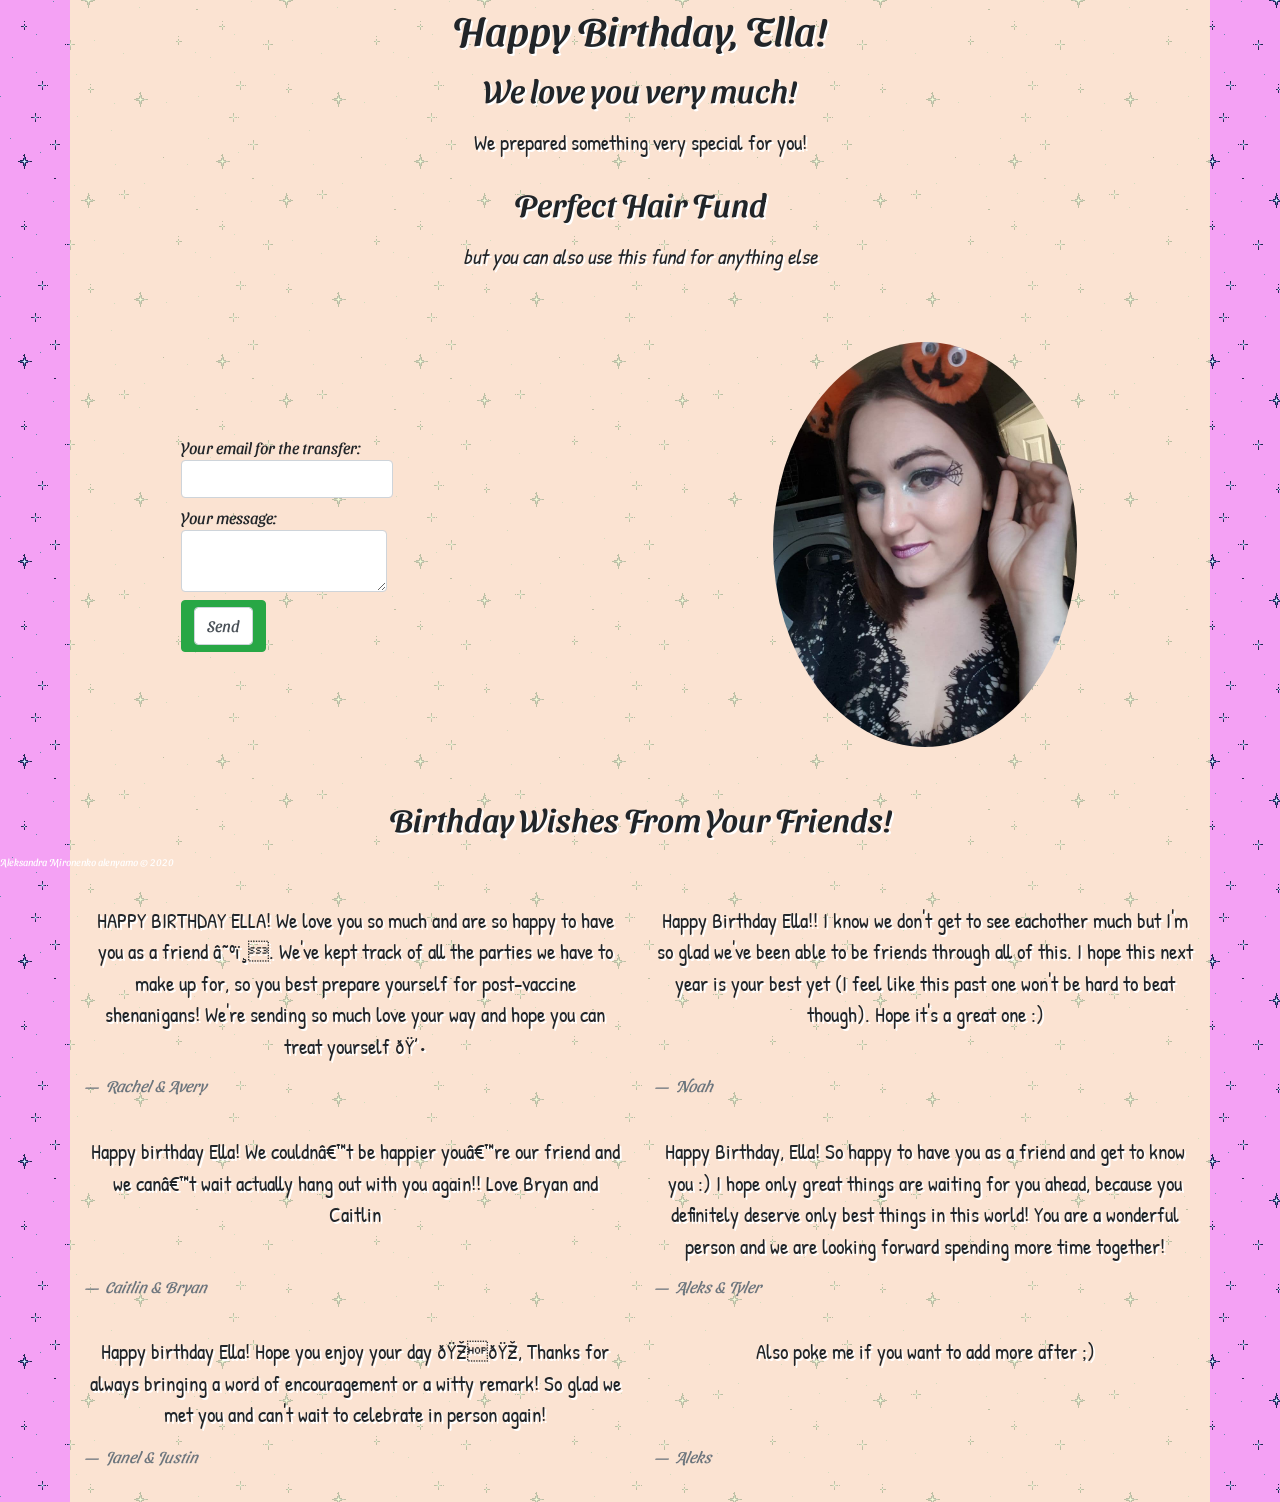
==== index.html @ 82995c3a "edites to file formatting" ====
<!doctype html>
<html lang="en">
<head>
    <title> Happy Birthday, Ella!</title>

    
    <meta name="viewport" content="width=device-width, initial-scale=1">
    <link rel="icon" href="https://lh3.googleusercontent.com/proxy/c2nDk7TH5RUul4nzLcPXVSFwkG79y-3UvOztnrQwkXFyHzuM6i2hrpkuIZ-dKR2P9VPtSrKRAao-OwUmbM6C_0zaxxpo0rcinPMCR6eVocKYyjVCXnKBlfg">
   <link rel="stylesheet" href="https://cdn.jsdelivr.net/npm/bootstrap@4.5.3/dist/css/bootstrap.min.css" integrity="sha384-TX8t27EcRE3e/ihU7zmQxVncDAy5uIKz4rEkgIXeMed4M0jlfIDPvg6uqKI2xXr2" crossorigin="anonymous">
    <link rel="stylesheet" href="assets/style.css">
    <link href="https://fonts.googleapis.com/css?family=Comfortaa|Gugi|KoHo|Pacifico" rel="stylesheet">
    <link rel="preconnect" href="https://fonts.gstatic.com">
<link href="https://fonts.googleapis.com/css2?family=Sansita+Swashed&display=swap" rel="stylesheet">
    <link rel="preconnect" href="https://fonts.gstatic.com">
<link href="https://fonts.googleapis.com/css2?family=Patrick+Hand&display=swap" rel="stylesheet">

</head>



<body>




<div class="content">
    <div class="container">
        <div class="row align-items-center">
        <div  class="col-md-8 col-sm-12 offset-md-2">
            <h1 id="welcome"> Happy Birthday, Ella!</h1>
            <h2> We love you very much!</h2>
        </div>
            
       
        </div>
       <div class="row align-items-center">
               <div class="col-md-8 col-sm-12 offset-md-2">
                   <p>We prepared something very special for you! </p>
                   <h2>Perfect Hair Fund</h2>
                   <p><i>but you can also use this fund for anything else</i></p>
           </div>
        </div>
        <div class="row align-items-center">
               <div  class="col-md-6 justify-content-center col-sm-12">
                   <form class="p-5 d-block justify-content-center m-5" action="https://formspree.io/f/xoqpnlra" method="POST">
                       <label> Your email for the transfer:
  <input type="text" class="form-control" name="_replyto"></label> <br>
                       <label>
                            Your message:
    <textarea class="form-control" name="message"></textarea>
                       </label> <br>
 
 <button class="btn-success btn"> <input class="form-control" type="submit" value="Send"></button>
</form>
            </div>
          <div  class="col-md-6 col-sm-12">
        <img src="assets/photo.jpg" class="img-responsive mx-auto img-fluid d-block photo p-lg-5 p-md-2" >     
            
            </div></div>
        <div>
        <div>
            <h2>Birthday Wishes From Your Friends!</h2>
            </div></div>
        <div class="row">
            
        <div class="col-sm-12 mt-5 col-md-6">
            <blockquote class="blockquote">
                <p class="mb-0">HAPPY BIRTHDAY ELLA! We love you so much and are so happy to have you as a friend ☺️. We've kept track of all the parties we have to make up for, so you best prepare yourself for post-vaccine shenanigans! We're sending so much love your way and hope you can treat yourself 💕</p>
  <footer class="blockquote-footer"> <cite title="Source Title"> Rachel & Avery</cite></footer>
       </blockquote>
            </div>
        <div class="col-sm-12 mt-5 col-md-6">
                <blockquote  class="blockquote">
                <p class="mb-0">Happy Birthday Ella!! I know we don't get to see eachother much but I'm so glad we've been able to be friends through all of this. I hope this next year is your best yet (I feel like this past one won't be hard to beat though). Hope it's a great one :)</p>
  <footer class="blockquote-footer"> <cite title="Source Title">Noah</cite></footer>
                  </blockquote></div></div>
          <div class="row">
        <div class="col-sm-12 mt-5 col-md-6">
                 <blockquote class="blockquote">
                <p class="mb-0">Happy birthday Ella! We couldn’t be happier you’re our friend and we can’t wait actually hang out with you again!! Love Bryan and Caitlin</p>
  <footer class="blockquote-footer"> <cite title="Source Title"> Caitlin & Bryan</cite></footer>
       </blockquote>
            </div>
        <div class="col-sm-12 mt-5 col-md-6">
                   <blockquote class="blockquote">
                <p class="mb-0">Happy Birthday, Ella! So happy to have you as a friend and get to know you :) I hope only great things are waiting for you ahead, because you definitely deserve only best things in this world! You are a wonderful person and we are looking forward spending more time together!</p>
  <footer class="blockquote-footer"> <cite title="Source Title"> Aleks & Tyler</cite></footer>
       </blockquote></div></div>
                <div class="row">
        <div class="col-sm-12 mt-5 col-md-6">
                 <blockquote class="blockquote">
                <p class="mb-0">Happy birthday Ella! Hope you enjoy your day 🎁🎂 Thanks for always bringing a word of encouragement or a witty remark! So glad we met you and can't wait to celebrate in person again! </p>
  <footer class="blockquote-footer"> <cite title="Source Title"> Janel & Justin</cite></footer>
       </blockquote>
            </div>
        <div class="col-sm-12 mt-5 col-md-6">
                   <blockquote class="blockquote">
                <p class="mb-0">Also poke me if you want to add more after ;) </p>
  <footer class="blockquote-footer"> <cite title="Source Title"> Aleks</cite></footer>
       </blockquote></div></div>
    </div>
</div>
    

    
  
    
    </body>
<footer>
   <center>Aleksandra Mironenko alenyamo  &copy; 2020</center> </footer>
        <script src="https://code.jquery.com/jquery-3.5.1.slim.min.js" integrity="sha384-DfXdz2htPH0lsSSs5nCTpuj/zy4C+OGpamoFVy38MVBnE+IbbVYUew+OrCXaRkfj" crossorigin="anonymous"></script>
<script src="https://cdn.jsdelivr.net/npm/bootstrap@4.5.3/dist/js/bootstrap.bundle.min.js" integrity="sha384-ho+j7jyWK8fNQe+A12Hb8AhRq26LrZ/JpcUGGOn+Y7RsweNrtN/tE3MoK7ZeZDyx" crossorigin="anonymous"></script>

    <script src="assets/script.js" ></script>
 

</html>
---- assets/style.css ----
body {
    background-color: #F4A1F4;
    background-image: url("WG8P.gif");
    font-family: 'Sansita Swashed', cursive;
  
  
}

.container {
    background-color: rgba(255, 255, 197, 0.7);
    padding-bottom: 50px;
}

p, ul, ol, a {
    font-family: 'Patrick Hand', cursive;
    font-size: 21px;
}
  
    p, h1, h2, h3 , h4, h5 {
        padding: 5px 0px;
       
       text-align: center;
        text-shadow: 2px 2px white;
    }

footer {
    bottom: 0px;
    top: 95%;
    position: absolute;
    font-size: 10px;
    color: white;
    
    
}

.photo {
    max-width: 400px;
    height: auto;
    border-radius: 50%;
    align-content: center;
}
    
    @media only screen and (max-width: 1000px) {
        .photo {
        max-width: 300px;
        }
}
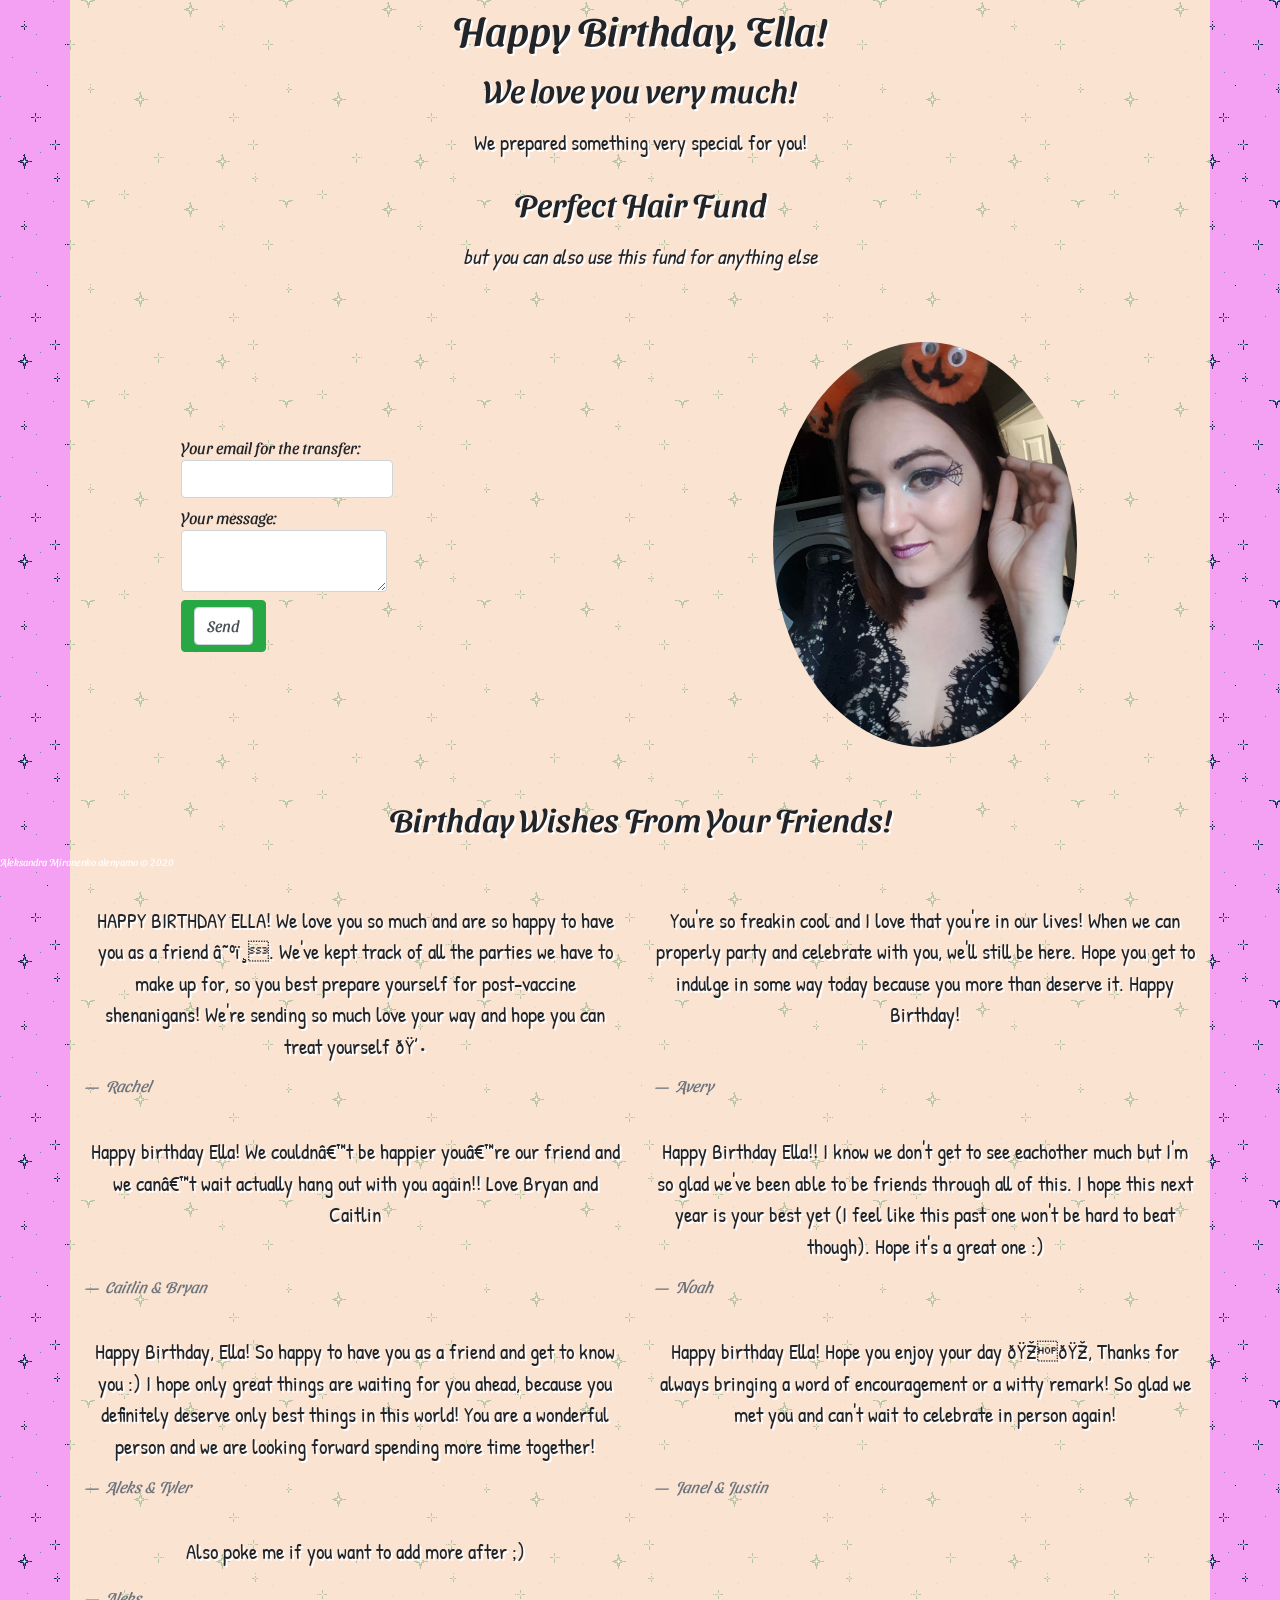
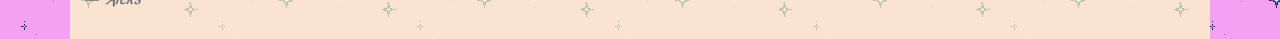
==== commit e75ebf8e: "Update index.html" ====
--- a/index.html
+++ b/index.html
@@ -66,13 +66,13 @@
         <div class="col-sm-12 mt-5 col-md-6">
             <blockquote class="blockquote">
                 <p class="mb-0">HAPPY BIRTHDAY ELLA! We love you so much and are so happy to have you as a friend ☺️. We've kept track of all the parties we have to make up for, so you best prepare yourself for post-vaccine shenanigans! We're sending so much love your way and hope you can treat yourself 💕</p>
-  <footer class="blockquote-footer"> <cite title="Source Title"> Rachel & Avery</cite></footer>
+  <footer class="blockquote-footer"> <cite title="Source Title"> Rachel</cite></footer>
        </blockquote>
             </div>
         <div class="col-sm-12 mt-5 col-md-6">
                 <blockquote  class="blockquote">
-                <p class="mb-0">Happy Birthday Ella!! I know we don't get to see eachother much but I'm so glad we've been able to be friends through all of this. I hope this next year is your best yet (I feel like this past one won't be hard to beat though). Hope it's a great one :)</p>
-  <footer class="blockquote-footer"> <cite title="Source Title">Noah</cite></footer>
+                <p class="mb-0">You're so freakin cool and I love that you're in our lives! When we can properly party and celebrate with you, we'll still be here. Hope you get to indulge in some way today because you more than deserve it. Happy Birthday!</p>
+  <footer class="blockquote-footer"> <cite title="Source Title">Avery</cite></footer>
                   </blockquote></div></div>
           <div class="row">
         <div class="col-sm-12 mt-5 col-md-6">
@@ -83,16 +83,23 @@
             </div>
         <div class="col-sm-12 mt-5 col-md-6">
                    <blockquote class="blockquote">
+   <p class="mb-0">Happy Birthday Ella!! I know we don't get to see eachother much but I'm so glad we've been able to be friends through all of this. I hope this next year is your best yet (I feel like this past one won't be hard to beat though). Hope it's a great one :)</p>
+  <footer class="blockquote-footer"> <cite title="Source Title">Noah</cite></footer>
+       </blockquote></div></div>
+                <div class="row">
+                       <div class="col-sm-12 mt-5 col-md-6">
+                   <blockquote class="blockquote">
                 <p class="mb-0">Happy Birthday, Ella! So happy to have you as a friend and get to know you :) I hope only great things are waiting for you ahead, because you definitely deserve only best things in this world! You are a wonderful person and we are looking forward spending more time together!</p>
   <footer class="blockquote-footer"> <cite title="Source Title"> Aleks & Tyler</cite></footer>
-       </blockquote></div></div>
-                <div class="row">
+       </blockquote></div>
         <div class="col-sm-12 mt-5 col-md-6">
                  <blockquote class="blockquote">
                 <p class="mb-0">Happy birthday Ella! Hope you enjoy your day 🎁🎂 Thanks for always bringing a word of encouragement or a witty remark! So glad we met you and can't wait to celebrate in person again! </p>
   <footer class="blockquote-footer"> <cite title="Source Title"> Janel & Justin</cite></footer>
        </blockquote>
             </div>
+        </div>
+        <div class="row">
         <div class="col-sm-12 mt-5 col-md-6">
                    <blockquote class="blockquote">
                 <p class="mb-0">Also poke me if you want to add more after ;) </p>
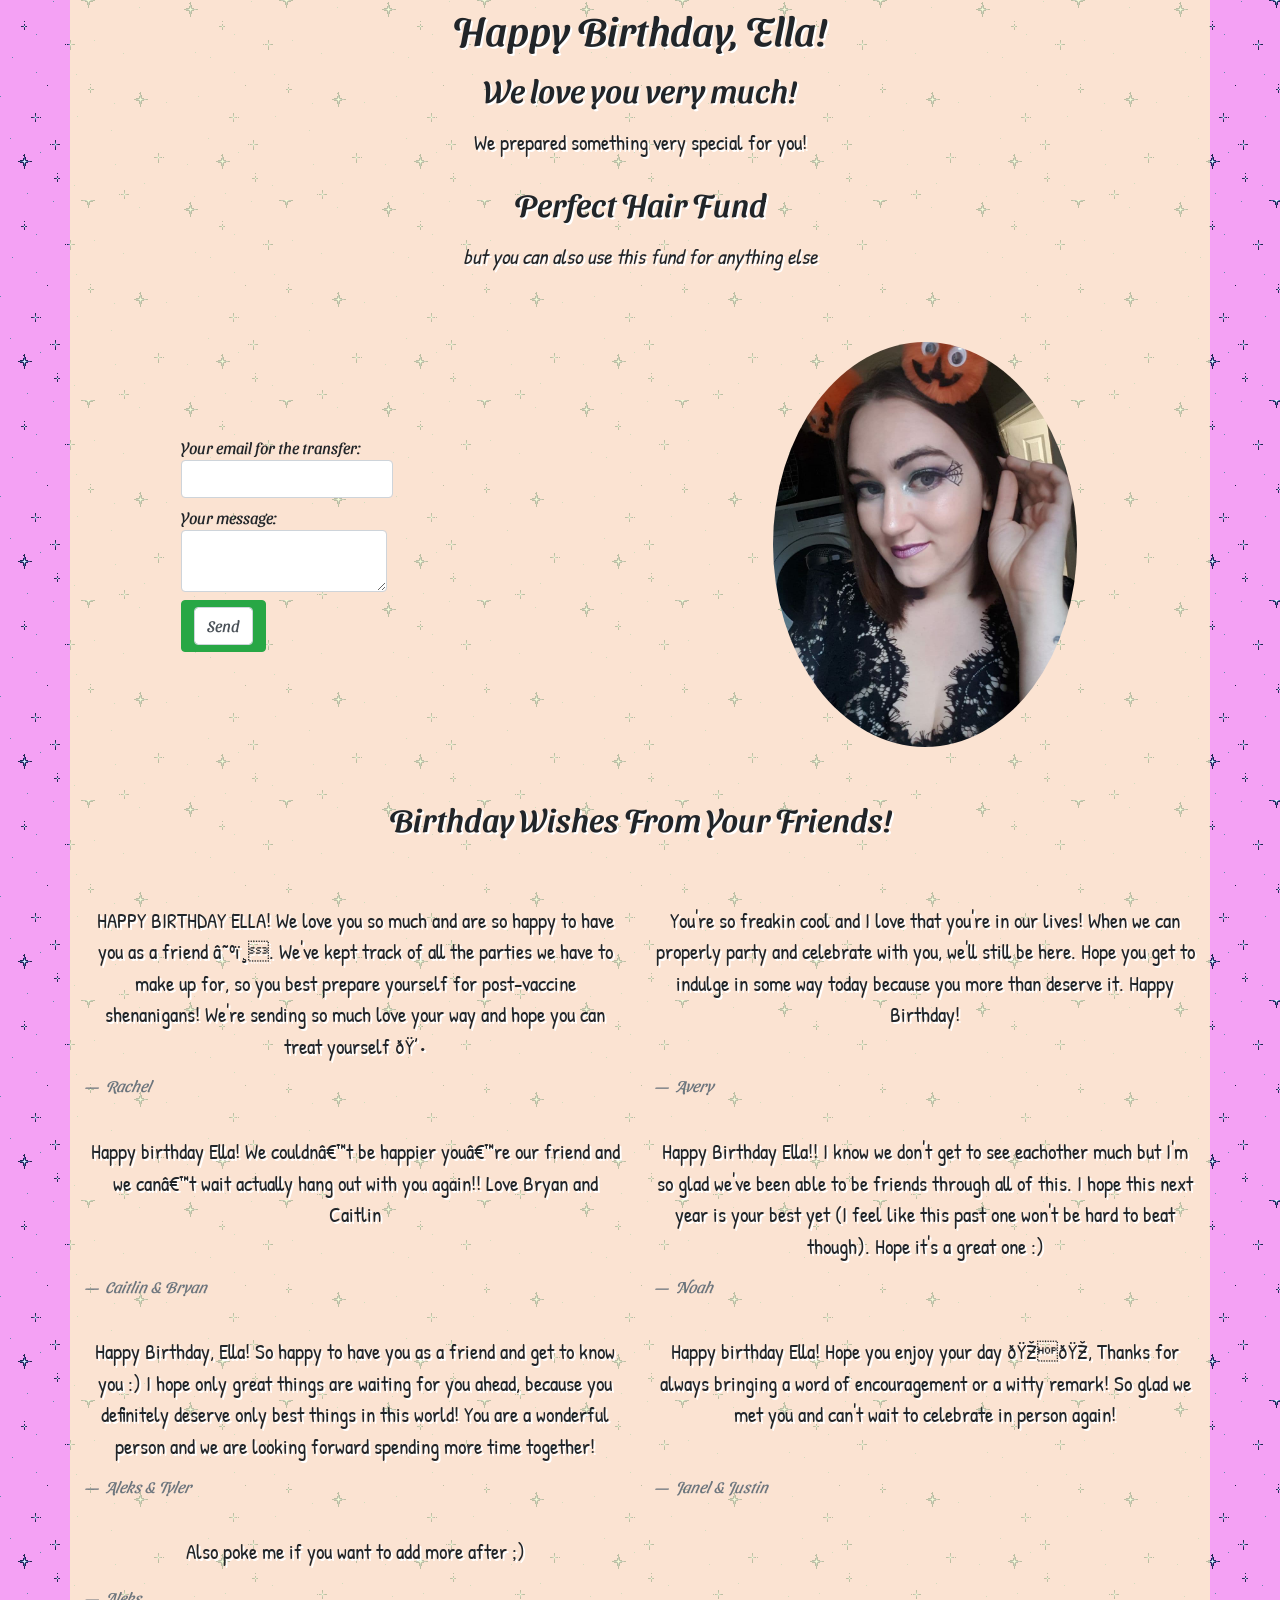
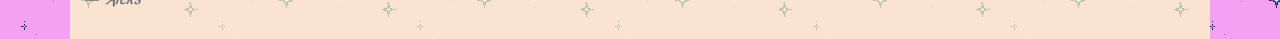
==== commit 7d87e63c: "Update index.html" ====
--- a/index.html
+++ b/index.html
@@ -114,7 +114,8 @@
     
     </body>
 <footer>
-   <center>Aleksandra Mironenko alenyamo  &copy; 2020</center> </footer>
+<!--   <center>Aleksandra Mironenko alenyamo  &copy; 2020</center> -->
+    </footer>
         <script src="https://code.jquery.com/jquery-3.5.1.slim.min.js" integrity="sha384-DfXdz2htPH0lsSSs5nCTpuj/zy4C+OGpamoFVy38MVBnE+IbbVYUew+OrCXaRkfj" crossorigin="anonymous"></script>
 <script src="https://cdn.jsdelivr.net/npm/bootstrap@4.5.3/dist/js/bootstrap.bundle.min.js" integrity="sha384-ho+j7jyWK8fNQe+A12Hb8AhRq26LrZ/JpcUGGOn+Y7RsweNrtN/tE3MoK7ZeZDyx" crossorigin="anonymous"></script>
 
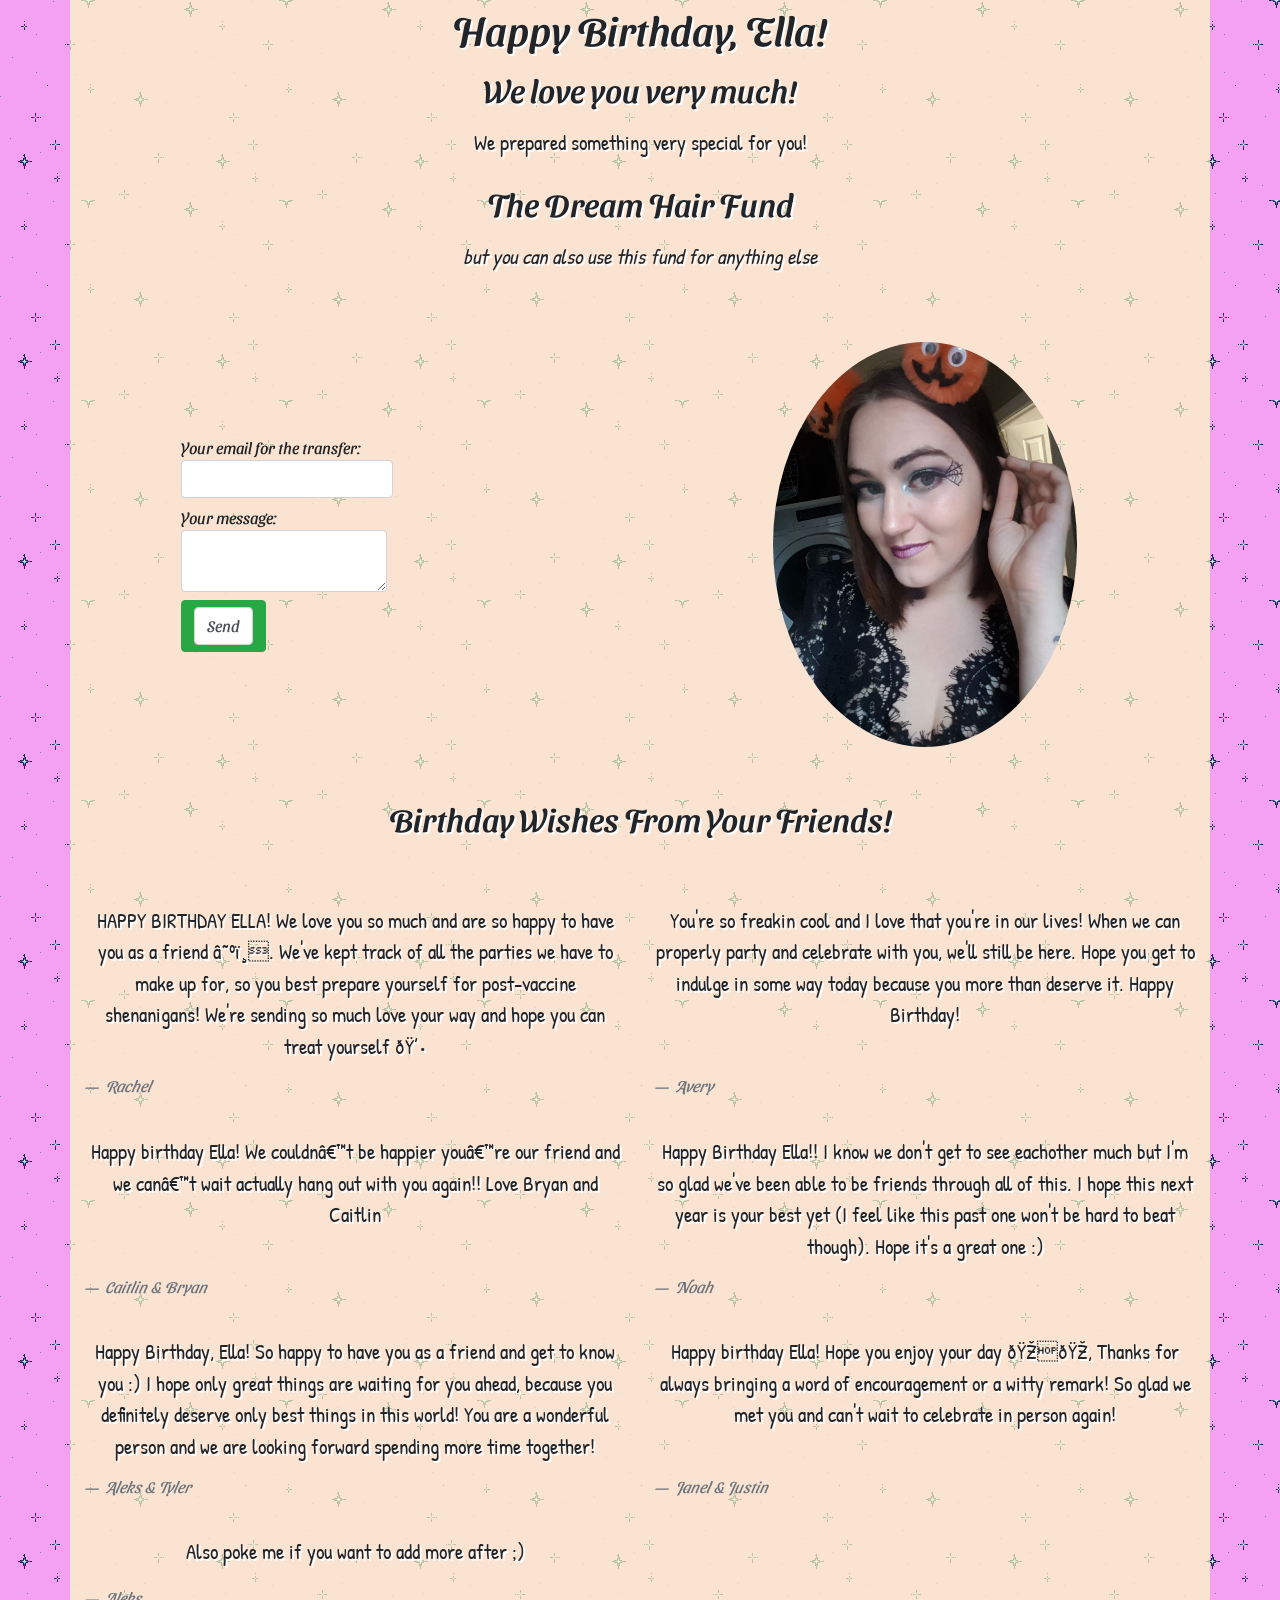
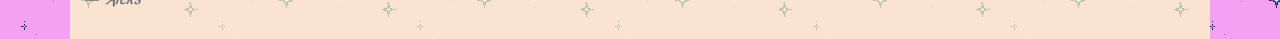
==== commit fb4631f6: "Update index.html" ====
--- a/index.html
+++ b/index.html
@@ -36,7 +36,7 @@
        <div class="row align-items-center">
                <div class="col-md-8 col-sm-12 offset-md-2">
                    <p>We prepared something very special for you! </p>
-                   <h2>Perfect Hair Fund</h2>
+                   <h2>The Dream Hair Fund</h2>
                    <p><i>but you can also use this fund for anything else</i></p>
            </div>
         </div>
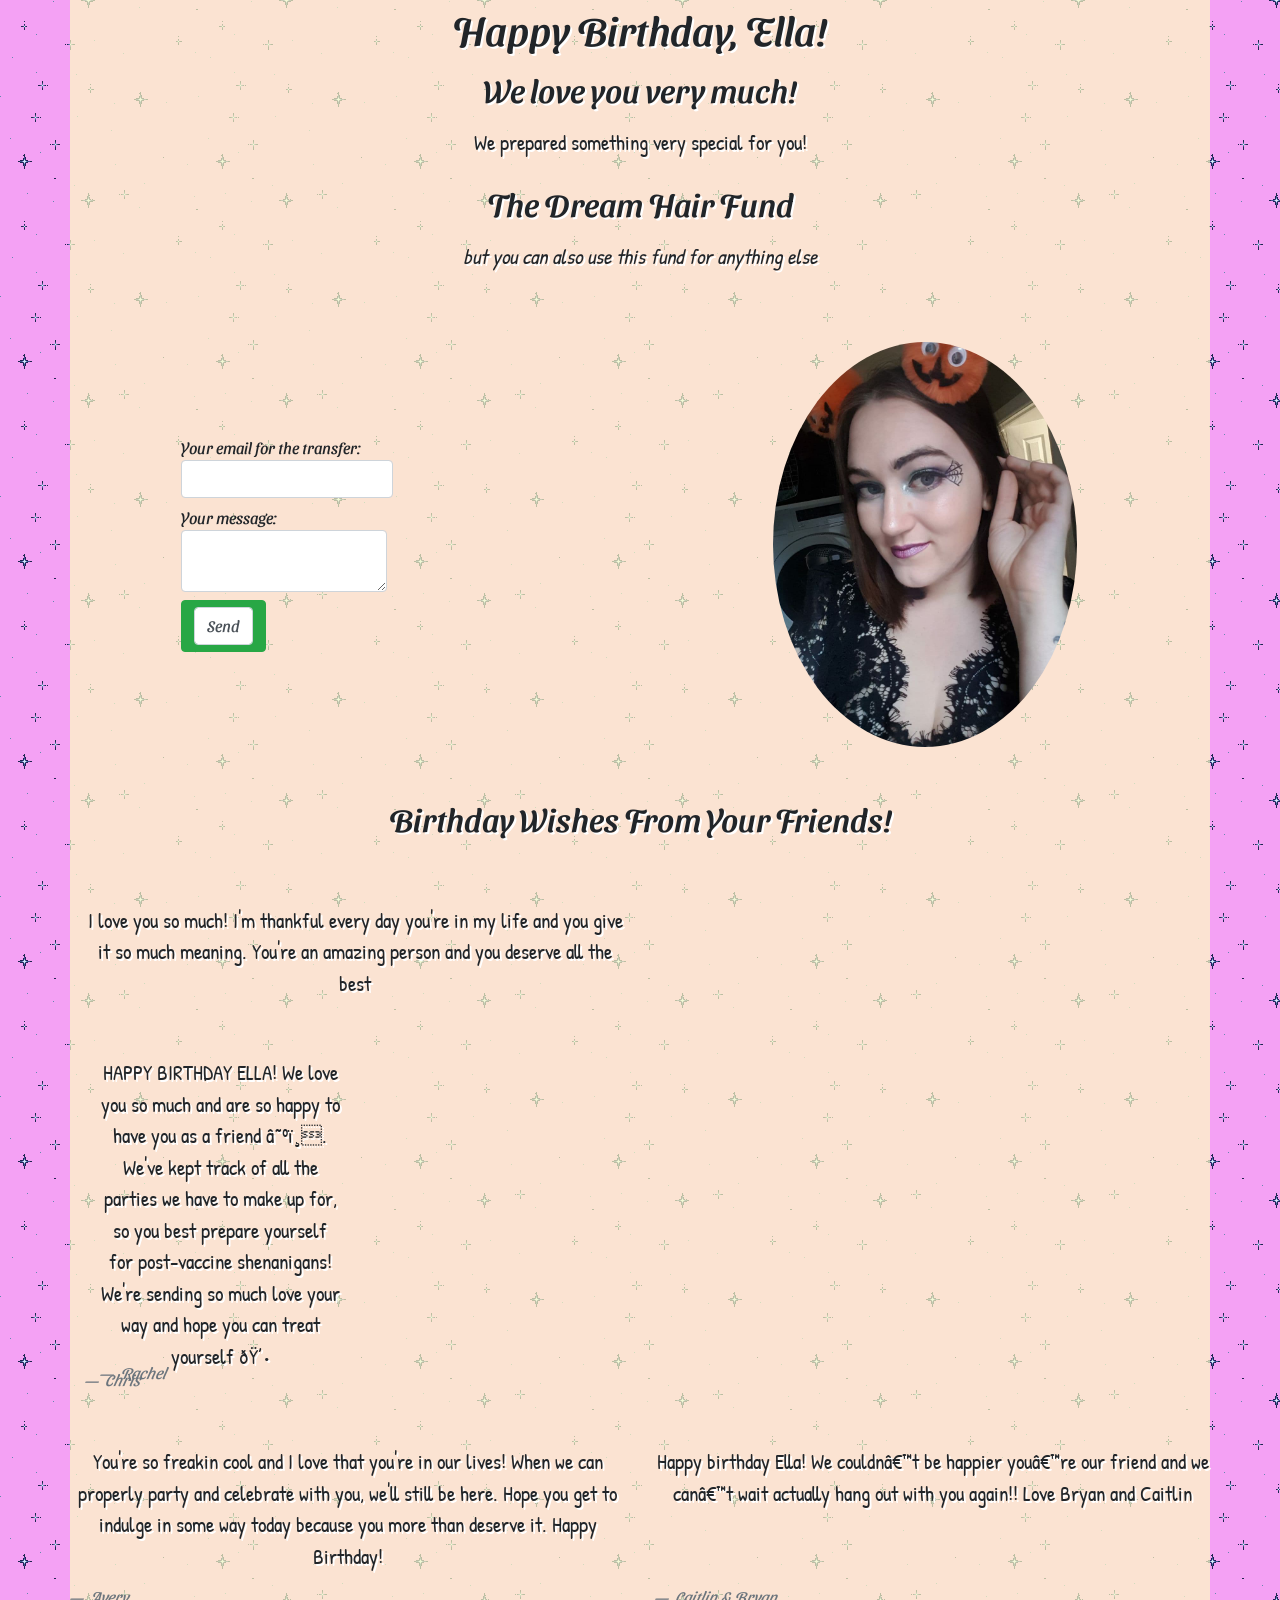
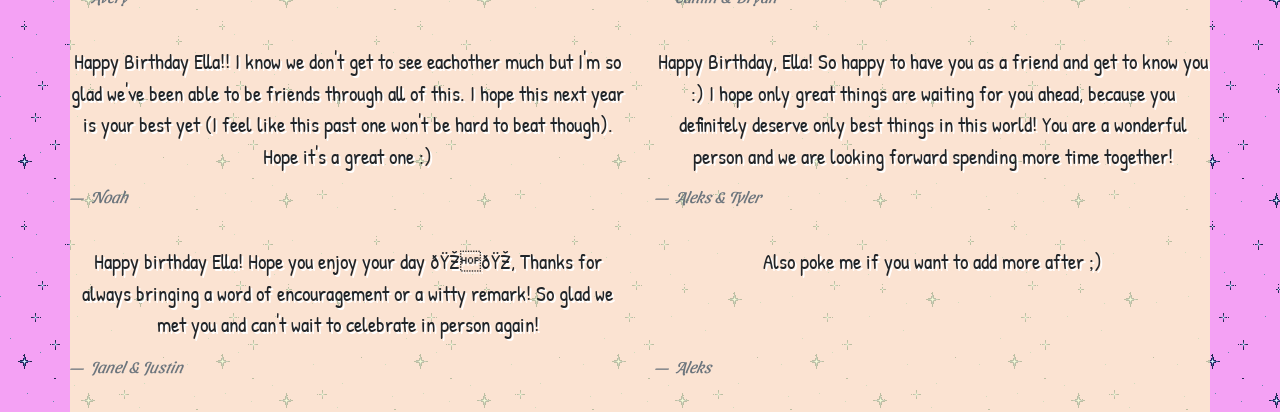
==== commit a4609088: "Update index.html" ====
--- a/index.html
+++ b/index.html
@@ -65,41 +65,48 @@
             
         <div class="col-sm-12 mt-5 col-md-6">
             <blockquote class="blockquote">
+                <p class="mb-0">I love you so much! I'm thankful every day you're in my life and you give it so much meaning. You're an amazing person and you deserve all the best</p>
+                 <footer class="blockquote-footer"> <cite title="Source Title"> Chris</cite></footer></blockquote>
+                <div class="col-sm-12 mt-5 col-md-6">
+            <blockquote class="blockquote">
                 <p class="mb-0">HAPPY BIRTHDAY ELLA! We love you so much and are so happy to have you as a friend ☺️. We've kept track of all the parties we have to make up for, so you best prepare yourself for post-vaccine shenanigans! We're sending so much love your way and hope you can treat yourself 💕</p>
   <footer class="blockquote-footer"> <cite title="Source Title"> Rachel</cite></footer>
        </blockquote>
             </div>
-        <div class="col-sm-12 mt-5 col-md-6">
+     </div>
+          <div class="row">
+                 <div class="col-sm-12 mt-5 col-md-6">
                 <blockquote  class="blockquote">
                 <p class="mb-0">You're so freakin cool and I love that you're in our lives! When we can properly party and celebrate with you, we'll still be here. Hope you get to indulge in some way today because you more than deserve it. Happy Birthday!</p>
   <footer class="blockquote-footer"> <cite title="Source Title">Avery</cite></footer>
-                  </blockquote></div></div>
-          <div class="row">
+                  </blockquote></div>
         <div class="col-sm-12 mt-5 col-md-6">
                  <blockquote class="blockquote">
                 <p class="mb-0">Happy birthday Ella! We couldn’t be happier you’re our friend and we can’t wait actually hang out with you again!! Love Bryan and Caitlin</p>
   <footer class="blockquote-footer"> <cite title="Source Title"> Caitlin & Bryan</cite></footer>
        </blockquote>
             </div>
-        <div class="col-sm-12 mt-5 col-md-6">
+    </div>
+                <div class="row">
+                        <div class="col-sm-12 mt-5 col-md-6">
                    <blockquote class="blockquote">
    <p class="mb-0">Happy Birthday Ella!! I know we don't get to see eachother much but I'm so glad we've been able to be friends through all of this. I hope this next year is your best yet (I feel like this past one won't be hard to beat though). Hope it's a great one :)</p>
   <footer class="blockquote-footer"> <cite title="Source Title">Noah</cite></footer>
-       </blockquote></div></div>
-                <div class="row">
+       </blockquote></div>
                        <div class="col-sm-12 mt-5 col-md-6">
                    <blockquote class="blockquote">
                 <p class="mb-0">Happy Birthday, Ella! So happy to have you as a friend and get to know you :) I hope only great things are waiting for you ahead, because you definitely deserve only best things in this world! You are a wonderful person and we are looking forward spending more time together!</p>
   <footer class="blockquote-footer"> <cite title="Source Title"> Aleks & Tyler</cite></footer>
        </blockquote></div>
-        <div class="col-sm-12 mt-5 col-md-6">
+    
+        </div>
+        <div class="row">
+                <div class="col-sm-12 mt-5 col-md-6">
                  <blockquote class="blockquote">
                 <p class="mb-0">Happy birthday Ella! Hope you enjoy your day 🎁🎂 Thanks for always bringing a word of encouragement or a witty remark! So glad we met you and can't wait to celebrate in person again! </p>
   <footer class="blockquote-footer"> <cite title="Source Title"> Janel & Justin</cite></footer>
        </blockquote>
             </div>
-        </div>
-        <div class="row">
         <div class="col-sm-12 mt-5 col-md-6">
                    <blockquote class="blockquote">
                 <p class="mb-0">Also poke me if you want to add more after ;) </p>
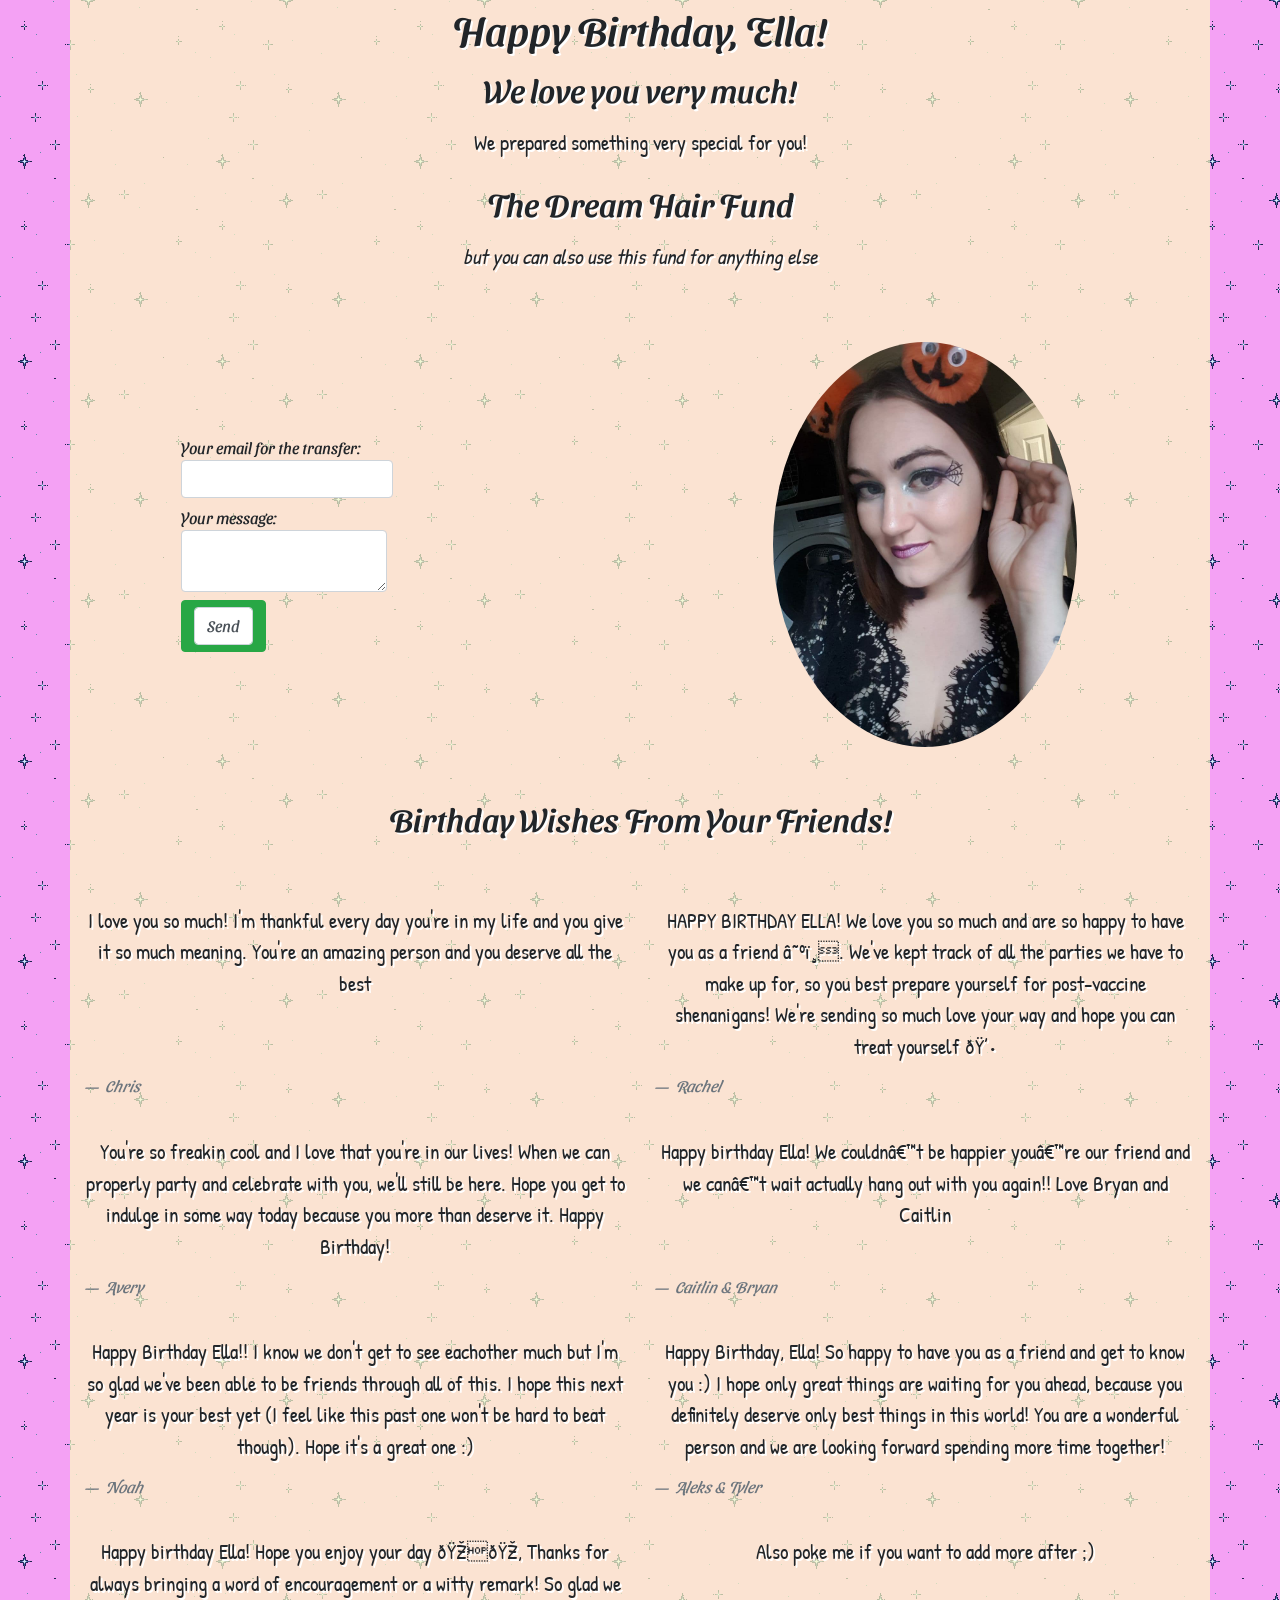
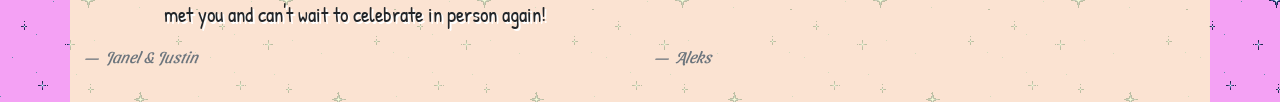
==== commit 5fee1d13: "Update index.html" ====
--- a/index.html
+++ b/index.html
@@ -67,6 +67,7 @@
             <blockquote class="blockquote">
                 <p class="mb-0">I love you so much! I'm thankful every day you're in my life and you give it so much meaning. You're an amazing person and you deserve all the best</p>
                  <footer class="blockquote-footer"> <cite title="Source Title"> Chris</cite></footer></blockquote>
+            </div>
                 <div class="col-sm-12 mt-5 col-md-6">
             <blockquote class="blockquote">
                 <p class="mb-0">HAPPY BIRTHDAY ELLA! We love you so much and are so happy to have you as a friend ☺️. We've kept track of all the parties we have to make up for, so you best prepare yourself for post-vaccine shenanigans! We're sending so much love your way and hope you can treat yourself 💕</p>
